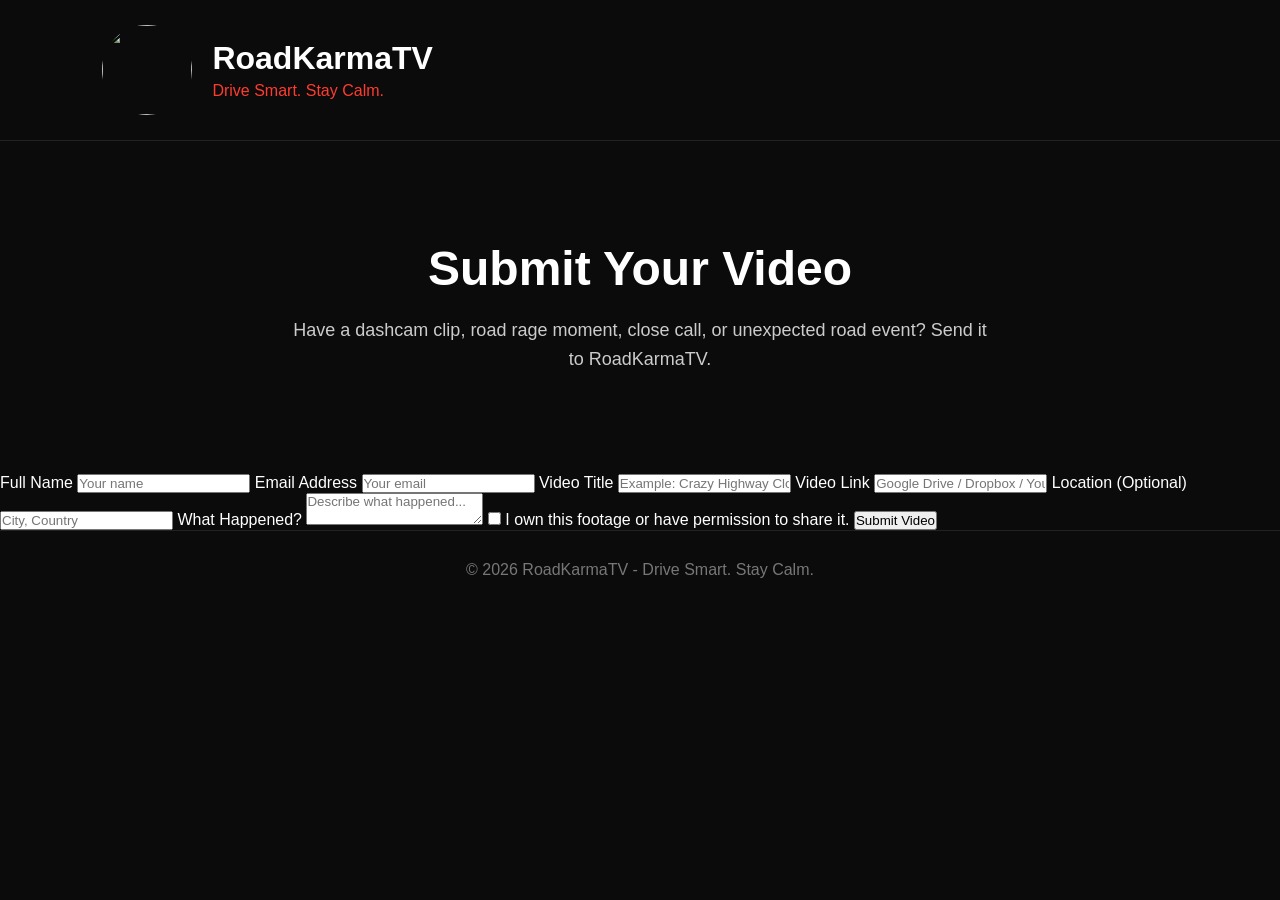
==== submit.html @ 1708461c "Create submit.html" ====
<!DOCTYPE html>
<html lang="en">

<head>

<meta charset="UTF-8">
<meta name="viewport" content="width=device-width, initial-scale=1.0">

<title>Submit Video | RoadKarmaTV</title>

<link rel="stylesheet" href="style.css">

</head>


<body>


<header>

<div class="logo-area">

<img src="https://yt3.ggpht.com/J3v719gE8COxP8JpOY7NJP-jlF1l5EuDKN9didUrky7-XBSPf5LwL1W-0r3AB2UyspCAxFFwtg=s800-c-k-c0x00ffffff-no-rj">

<div>

<h1>RoadKarmaTV</h1>

<p>Drive Smart. Stay Calm.</p>

</div>

</div>

</header>



<section class="hero">


<h2>Submit Your Video</h2>


<p>
Have a dashcam clip, road rage moment, close call, or unexpected road event?
Send it to RoadKarmaTV.
</p>


</section>




<section class="form-container">


<form>


<label>
Full Name
</label>

<input type="text" placeholder="Your name">



<label>
Email Address
</label>

<input type="email" placeholder="Your email">



<label>
Video Title
</label>

<input type="text" placeholder="Example: Crazy Highway Close Call">



<label>
Video Link
</label>

<input type="url" placeholder="Google Drive / Dropbox / YouTube link">



<label>
Location (Optional)
</label>

<input type="text" placeholder="City, Country">



<label>
What Happened?
</label>

<textarea placeholder="Describe what happened..."></textarea>



<label class="checkbox">

<input type="checkbox">

I own this footage or have permission to share it.

</label>



<button type="submit">

Submit Video

</button>


</form>


</section>




<footer>

<p>
© 2026 RoadKarmaTV - Drive Smart. Stay Calm.
</p>

</footer>



</body>

</html>
---- style.css ----
* {
    margin: 0;
    padding: 0;
    box-sizing: border-box;
    font-family: Arial, Helvetica, sans-serif;
}


body {
    background: #0b0b0b;
    color: white;
}


/* Header */

header {
    padding: 25px 8%;
    border-bottom: 1px solid #222;
}


.logo-area {
    display: flex;
    align-items: center;
    gap: 20px;
}


.logo-area img {
    width: 90px;
    height: 90px;
    border-radius: 50%;
}


.logo-area h1 {
    font-size: 32px;
}


.logo-area p {
    color: #ff3b30;
    margin-top: 5px;
}


/* Hero */

.hero {
    text-align: center;
    padding: 100px 20px;
}


.hero h2 {
    font-size: 48px;
    margin-bottom: 20px;
}


.hero p {
    max-width: 700px;
    margin: auto;
    color: #cccccc;
    font-size: 18px;
    line-height: 1.6;
}


.button {
    display: inline-block;
    margin-top: 35px;
    padding: 15px 35px;
    background: #e10600;
    color: white;
    text-decoration: none;
    border-radius: 8px;
    font-weight: bold;
    transition: .3s;
}


.button:hover {
    background: #ff2b20;
}


/* Cards */

.cards {
    display: flex;
    justify-content: center;
    gap: 25px;
    padding: 50px 8%;
    flex-wrap: wrap;
}


.card {
    background: #151515;
    border: 1px solid #222;
    padding: 30px;
    width: 300px;
    border-radius: 15px;
    text-align: center;
}


.card h3 {
    margin-bottom: 15px;
    color: #ff3b30;
}


.card p {
    color: #ccc;
    line-height: 1.5;
}


/* Footer */

footer {
    text-align: center;
    padding: 30px;
    color: #777;
    border-top: 1px solid #222;
}



/* Mobile */

@media(max-width:700px){

.logo-area {
    flex-direction: column;
    text-align:center;
}


.hero h2 {
    font-size:35px;
}


}
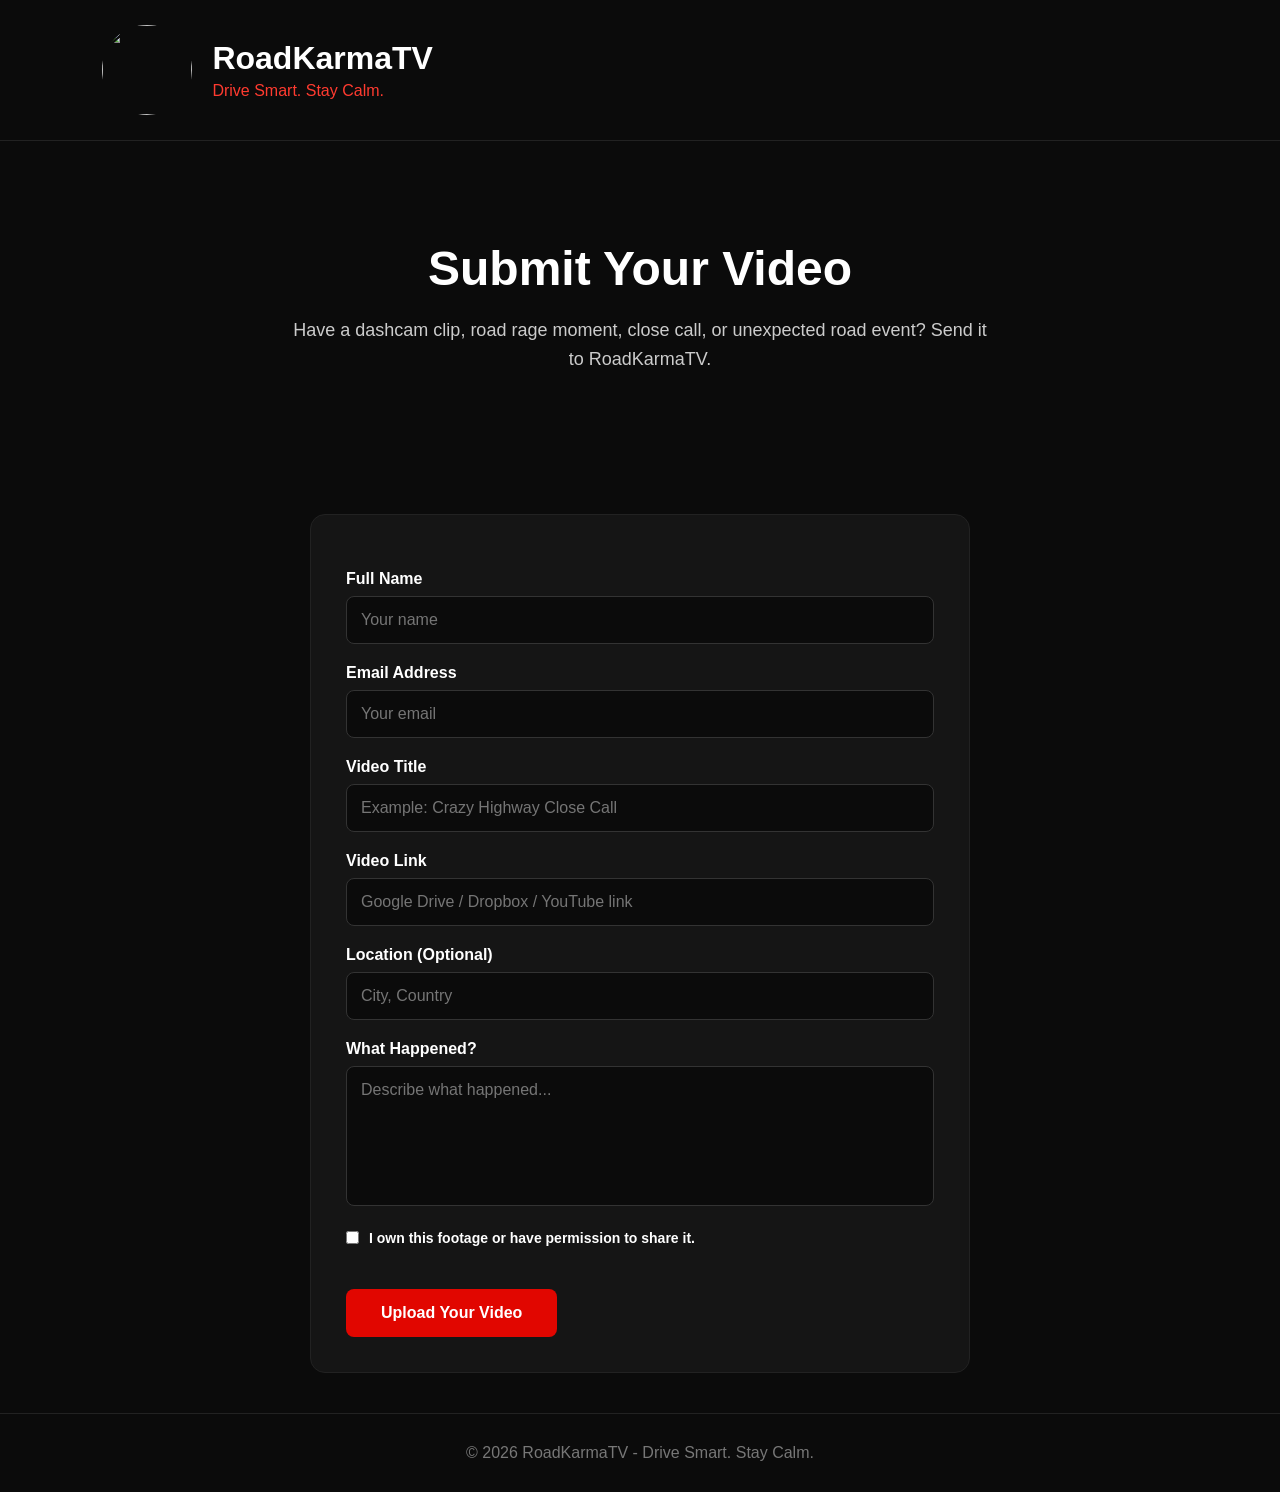
==== commit 89815f83: "Update submit.html" ====
--- a/submit.html
+++ b/submit.html
@@ -117,11 +117,9 @@
 
 
 
-<button type="submit">
-
-Submit Video
-
-</button>
+<a href="https://forms.gle/DpWMnkhagahPVFaL7" class="button">
+Upload Your Video
+</a>
 
 
 </form>
--- a/style.css
+++ b/style.css
@@ -146,3 +146,93 @@
 
 
 }
+/* Submit Form */
+
+.form-container {
+    max-width: 700px;
+    margin: 0 auto;
+    padding: 40px 20px;
+}
+
+
+form {
+    background: #151515;
+    padding: 35px;
+    border-radius: 15px;
+    border: 1px solid #222;
+}
+
+
+form label {
+    display: block;
+    margin-top: 20px;
+    margin-bottom: 8px;
+    color: #ffffff;
+    font-weight: bold;
+}
+
+
+input,
+textarea {
+
+    width: 100%;
+    padding: 14px;
+    background: #0b0b0b;
+    color: white;
+    border: 1px solid #333;
+    border-radius: 8px;
+    font-size: 16px;
+
+}
+
+
+textarea {
+
+    height: 140px;
+    resize: none;
+
+}
+
+
+.checkbox {
+
+    display: flex !important;
+    align-items: center;
+    gap: 10px;
+    font-size: 14px;
+
+}
+
+
+.checkbox input {
+
+    width: auto;
+
+}
+
+
+button {
+
+    margin-top: 30px;
+    width: 100%;
+    padding: 15px;
+
+    background: #e10600;
+    color: white;
+
+    border: none;
+    border-radius: 8px;
+
+    font-size: 18px;
+    font-weight: bold;
+
+    cursor: pointer;
+
+}
+
+
+button:hover {
+
+    background: #ff2b20;
+
+}
